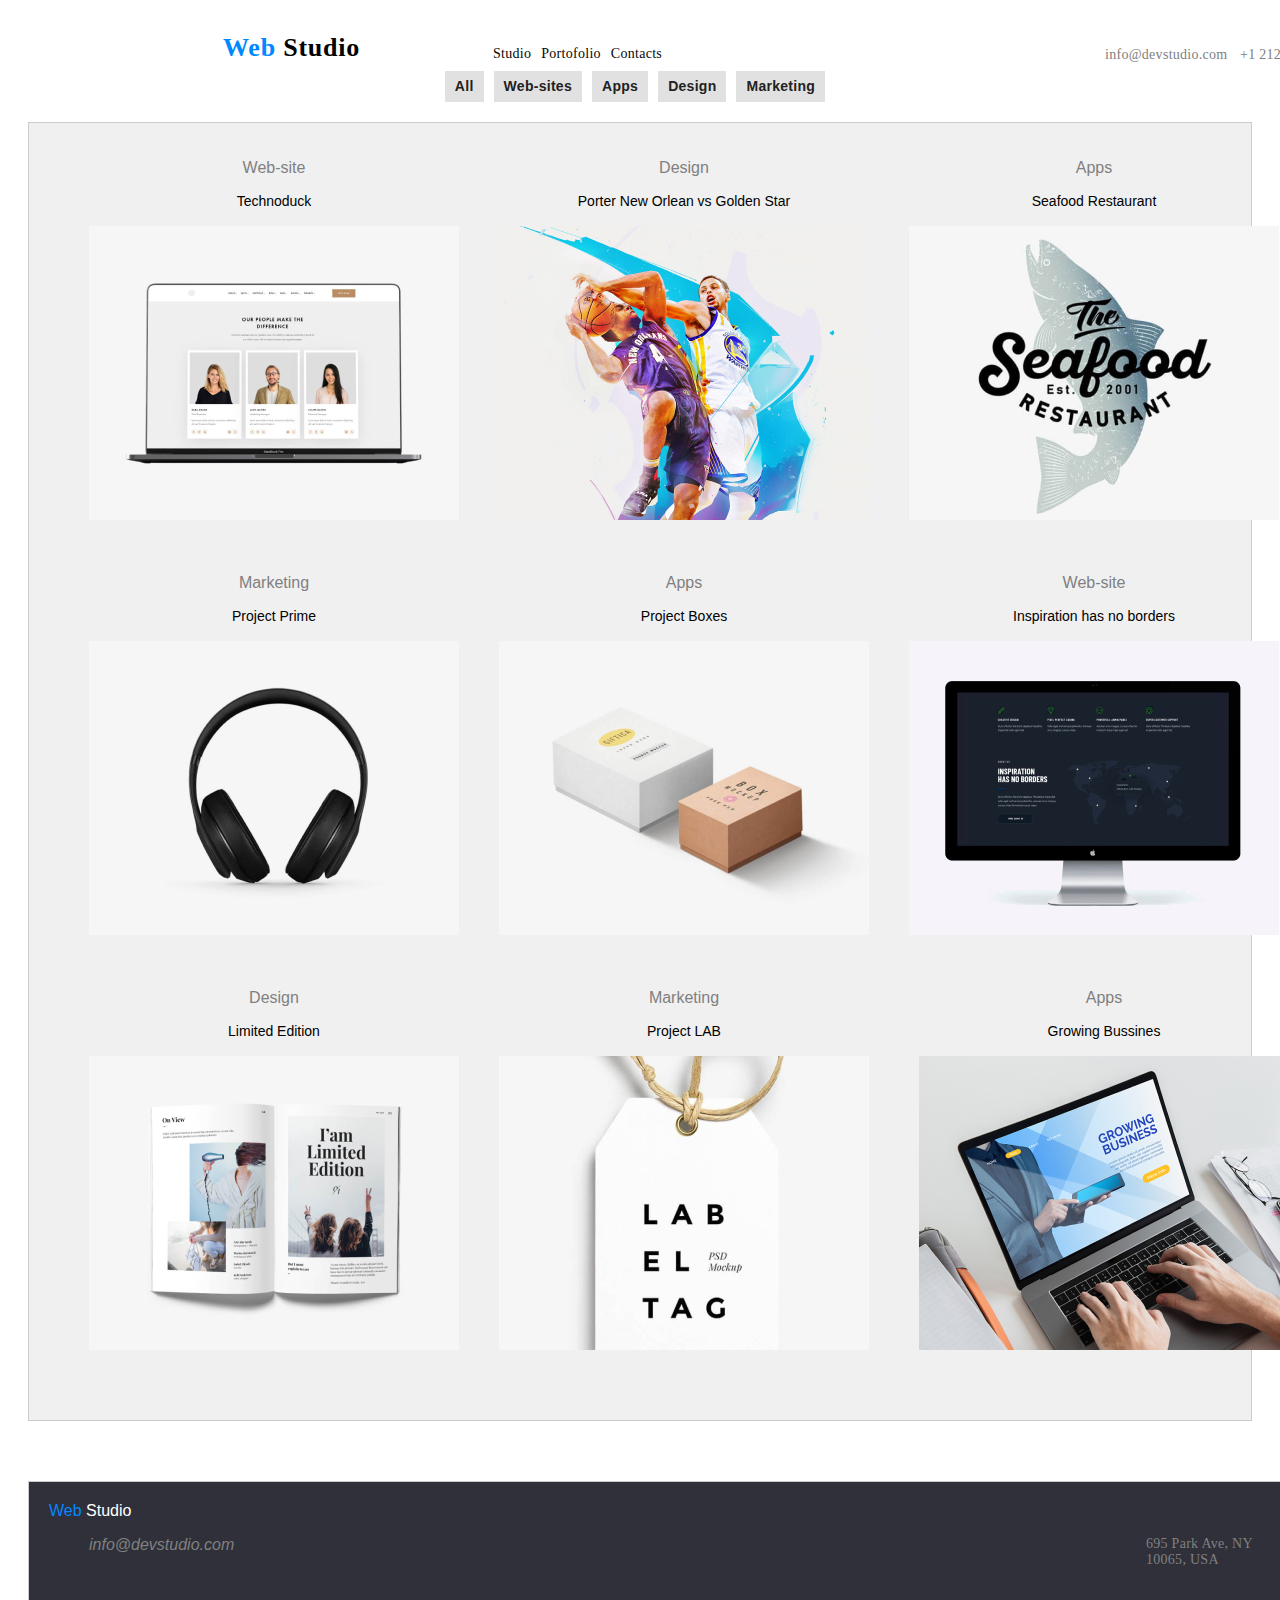
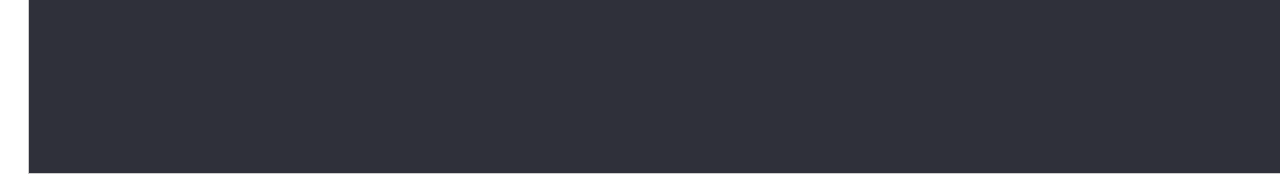
==== portofolio.html @ a2513879 "commit" ====
<!DOCTYPE html>
<html lang="en">
  <head>
    <meta charset="UTF-8" />
    <meta name="viewport" content="width=device-width, initial-scale=1.0" />
    <title>WebStudio</title>
    <link rel="stylesheet" href="css/modern-normalize.min.css" />
    <link rel="stylesheet" href="css/styles.css" />
  </head>

  <body>
    <header>
      <div class="webstudio">
        <a
          href="index.html"
          style="color: rgb(0, 136, 255); text-decoration: none">
          Web
        </a>
        <a href="index.html" style="color: black; text-decoration: none"
          >Studio</a
        >
      </div>

      <ul class="menu">
        <li><a href="index.html">Studio</a></li>
        <li><a href="portofolio.html">Portofolio</a></li>
        <li><a href="#">Contacts</a></li>
      </ul>

      <ul class="contact-list">
        <li><a href="mailto:info@devstudio.com">info@devstudio.com</a></li>
        <li><a href="tel:+1/212-772-4150">+1 212-772-4150</a></li>
      </ul>
    </header>

    <main>
      <div class="filter-buttons">
        <button onclick="filterItems('all')">All</button>
        <button onclick="filterItems('websites')">Web-sites</button>
        <button onclick="filterItems('apps')">Apps</button>
        <button onclick="filterItems('design')">Design</button>
        <button onclick="filterItems('marketing')">Marketing</button>
      </div>

      <section>
        <ul id="portofoliolist">
          <li data-category="websites">
            Web-site
            <p>Technoduck</p>
            <img src="images/img1.jpg" alt="websites" />
          </li>

          <li data-category="design">
            Design
            <p>Porter New Orlean vs Golden Star</p>
            <img src="images/img2.jpg" alt="Design" />
          </li>

          <li data-category="apps">
            Apps
            <p>Seafood Restaurant</p>
            <img src="images/img3.jpg" alt="Apps" />
          </li>

          <li data-category="marketing">
            Marketing
            <p>Project Prime</p>
            <img src="images/img4.jpg" />
          </li>

          <li data-category="apps">
            Apps
            <p>Project Boxes</p>
            <img src="images/img5.jpg" alt="Apps" />
          </li>

          <li data-category="websites">
            Web-site
            <p>Inspiration has no borders</p>
            <img src="images/img6.jpg" alt="websites" />
          </li>

          <li data-category="design">
            Design
            <p>Limited Edition</p>
            <img src="images/img7.jpg" alt="design" />
          </li>

          <li data-category="Marketing">
            Marketing
            <p>Project LAB</p>
            <img src="images/img8.jpg" alt="marketing" />
          </li>

          <li data-category="apps">
            Apps
            <p>Growing Bussines</p>
            <img src="images/img9.jpg" alt="apps" />
          </li>
        </ul>
      </section>
    </main>

    <footer>
      <section class="box-bottom">
        <div>
          <a
            href="index.html"
            style="color: rgb(0, 136, 255); text-decoration: none">
            Web
          </a>
          <a
            href="index.html"
            style="color: rgb(255, 255, 255); text-decoration: none">
            Studio
          </a>
          <address>
            <ul class="contact-list">
              <li>
                <a
                  href="https://www.google.com/search?q=695+Park+Ave%2C+NY+10065%2C+USA&oq=695+Park+Ave%2C+NY+10065%2C+USA&aqs=chrome..69i57j0i22i30.980j0j7&sourceid=chrome&ie=UTF-8">
                  695 Park Ave, NY 10065, USA
                </a>
              </li>
              <li>
                <a href="mailto:info@devstudio.com">info@devstudio.com</a>
              </li>
              <li>
                <a href="tel:+1 212-772-4150">+1 212-772-4150</a>
              </li>
            </ul>
          </address>
        </div>
      </section>
    </footer>
  </body>
</html>
---- css/styles.css ----
.webstudio {
  font-family: "Raleway", sans-serif;
  font-weight: 700;
  font-family: "Raleway";
  font-style: normal;
  font-weight: 700;
  font-size: 26px;
  line-height: 31px;
  position: absolute;
  width: 145px;
  height: 31px;
  left: 215px;
  top: 24px;
  letter-spacing: 0.03em;
}
ul {
  list-style: none;
}

ul li {
  display: inline-block;
  margin-right: 20px;
}

ul li:last-child {
  margin-right: 0;
}

ul li h4 {
  font-size: 18px;
  font-weight: bold;
}

ul li p {
  font-size: 14px;
  line-height: 1.5;
}
@import url("https://fonts.googleapis.com/css2?family=Raleway:wght@700&family=Roboto:wght@400;500;700;900&display=swap");
body {
  font-family: "Roboto", sans-serif;
  display: flex;
  flex-direction: column;
}
main {
  display: flex;
  flex-direction: column;
}
.menu {
  font-family: "Roboto", sans-serif;
}
.nav-links a,
.nav-links a:hover,
.nav-links a:focus {
  text-decoration: none;
}
.menu li:hover {
  color: #2196f3;
}

.menu li:hover a {
  color: rgb(0, 136, 255);
}
.menu a,
.menu a:hover,
.menu a:focus {
  color: #080808;
  text-decoration: none;
}

.studio-link:hover {
  color: rgb(0, 98, 255);
  text-decoration: none;
}

.studio-link:hover {
  color: black;
}
.menu {
  position: absolute;
  width: 42px;
  height: 16px;
  left: 453px;
  top: 32px;
  font-family: "Roboto";
  font-style: normal;
  font-weight: 500;
  font-size: 14px;
  line-height: 16px;
  letter-spacing: 0.02em;
  color: #212121;
}
.menu {
  display: flex;
  list-style: none;
  align-items: center;
}

.menu li {
  margin-right: 10px;
}

.menu li:last-child {
  margin-right: 0;
}
.contact-list {
  display: flex;
  list-style: none;
  align-items: center;
}

.contact-list li {
  margin-right: 10px;
}

.contact-list li:last-child {
  margin-right: 0;
}

/* info@devstudio.com */
.contact-list li:first-child {
  position: absolute;
  width: 135px;
  height: 16px;
  left: 1097px;
  font-family: "Roboto";
  font-style: normal;
  font-weight: 500;
  font-size: 14px;
  line-height: 16px;
  letter-spacing: 0.02em;
  color: #2196f3;
}

/* +1 212-772-4150 */
.contact-list li:last-child {
  position: absolute;
  width: 113px;
  height: 16px;
  left: 1232px;
  font-family: "Roboto";
  font-style: normal;
  font-weight: 500;
  font-size: 14px;
  line-height: 16px;
  letter-spacing: 0.02em;
  color: #757575;
}

a[rel="webstudio"]::before {
  content: "web";
  color: blue;
}

a[rel="webstudio"]::after {
  content: "studio";
  color: black;
}

ul {
  list-style-type: none;
}
.nav-links a {
  font-weight: 500;
  font-size: 14;
  line-height: 1.88;
  letter-spacing: 0.02em;
  text-decoration: none;
  color: #212121;
}
.header-adress a {
  font-weight: 500;
  font-size: 14;
  line-height: 1.88;
  letter-spacing: 0.02em;
  text-decoration: none;
  color: #757575;
}
.nav-links a:hover,
.nav-links a:focus,
.header-adress a:hover,
.header-adress a:focus {
  color: #080808;
}
.webstudio {
  position: relative;
  z-index: 2;
}
.webstudio li a:hover {
  color: rgb(0, 136, 255);
  text-decoration: none;
}
.contact-list li a {
  color: gray;
  text-decoration: none;
}
.contact-list {
  position: relative;
  z-index: 2;
}
.contact-list li a:hover {
  color: rgba(33, 150, 243, 1);
}
.feature-list {
  display: flex;
  flex-direction: row;
}

.feature-list li {
  flex: 1;
}
.images-list {
  display: flex;
  flex-direction: row;
}

.images-list li {
  flex: 1;
}
.images-list {
  position: relative;
}

.images-list h2 {
  position: absolute;
  top: 0;
  left: 0;
  width: 100%;
  text-align: center;
  margin-top: -50px;
}

.images-list li {
  display: inline-block;
  margin: 10px;
}
.designers-list {
  display: flex;
  flex-direction: row;
  justify-content: flex-start;
  align-items: center;
}

.designers-list li {
  display: flex;
  flex-direction: column;
  align-items: center;
  margin: 10px;
  text-align: center;
}
.designers-list h2 {
  position: absolute;
  text-align: center;
  width: 90%;
  top: 1080px;
}
.designers-list img {
  width: 200px;
  height: 200px;
}
.designers-list h4,
.designers-list p {
  margin-top: 10px;
}

.filter-buttons button {
  font-family: "Roboto", sans-serif;
  font-weight: 700;
  font-size: 14px;
  line-height: 1.5;
  letter-spacing: 0.02em;
  text-decoration: none;
  display: inline-block;
  color: #212121;
  background-color: rgb(225, 225, 225);
  border: none;
  cursor: pointer;
  margin-right: 10px;
  padding: 5px 10px;
  z-index: 2;
}

.filter-buttons button:hover,
.filter-buttons button:focus {
  color: rgb(255, 255, 255);
  background-color: rgb(0, 136, 255);
}
#portofoliolist li[data-category] {
  color: gray;
}
#portofoliolist li[data-category] p {
  color: initial;
}
.box-top {
  display: flex;
  justify-content: center;
  align-items: center;
  flex-direction: column;
  position: absolute;
  width: 1600px;
  height: 300px;
  left: 0px;
  top: px;
  background-color: #2f303a;
}

section ul {
  display: flex;
  flex-direction: column;
}

section ul li {
  margin-bottom: 20px;
}

section h4 {
  margin-top: 350px;
  z-index: 2;
}

section ul li img {
  position: relative;
  margin-bottom: 10px;
}

section h1 {
  position: absolute;
  top: 50%;
  left: 50%;
  transform: translate(-50%, -50%);
  z-index: 2;
  color: #ffffff;
}
section {
  margin-top: 200px;
  display: block;
  margin: 20px;
  padding: 20px;
  background-color: #f0f0f0;
  border: 1px solid #ccc;
}

section button {
  position: absolute;
  top: 70%;
  left: 50%;
  transform: translate(-50%, -50%);
  z-index: 2;
  color: #ffffff;
  background-color: #2196f3;
}

.filter-buttons {
  display: flex;
  justify-content: center;
  align-items: center;
}

#portofoliolist {
  display: grid;
  grid-template-columns: repeat(3, 1fr);
  gap: 20px;
}

#portofoliolist li {
  text-align: center;
}

footer {
  position: relative;
}

.web-footer {
  font-family: "Raleway", sans-serif;
  font-weight: 700;
  font-style: normal;
  font-weight: 700;
  font-size: 26px;
  line-height: 31px;

  letter-spacing: 0.03em;
}

section.box-bottom {
  position: absolute;
  width: 1600px;
  height: 251px;
  left: 0px;
  top: 20px;
  background-color: #2f303a;
}

.efective-adress {
  font-weight: 400;
  font-size: 14;
  line-height: 1.88;
  letter-spacing: 0.03em;
  text-decoration: none;
  color: #ffffff;
}
.box-bottom {
  display: flex;
  justify-content: flex-start;
}

.box-bottom {
  text-align: left;
}
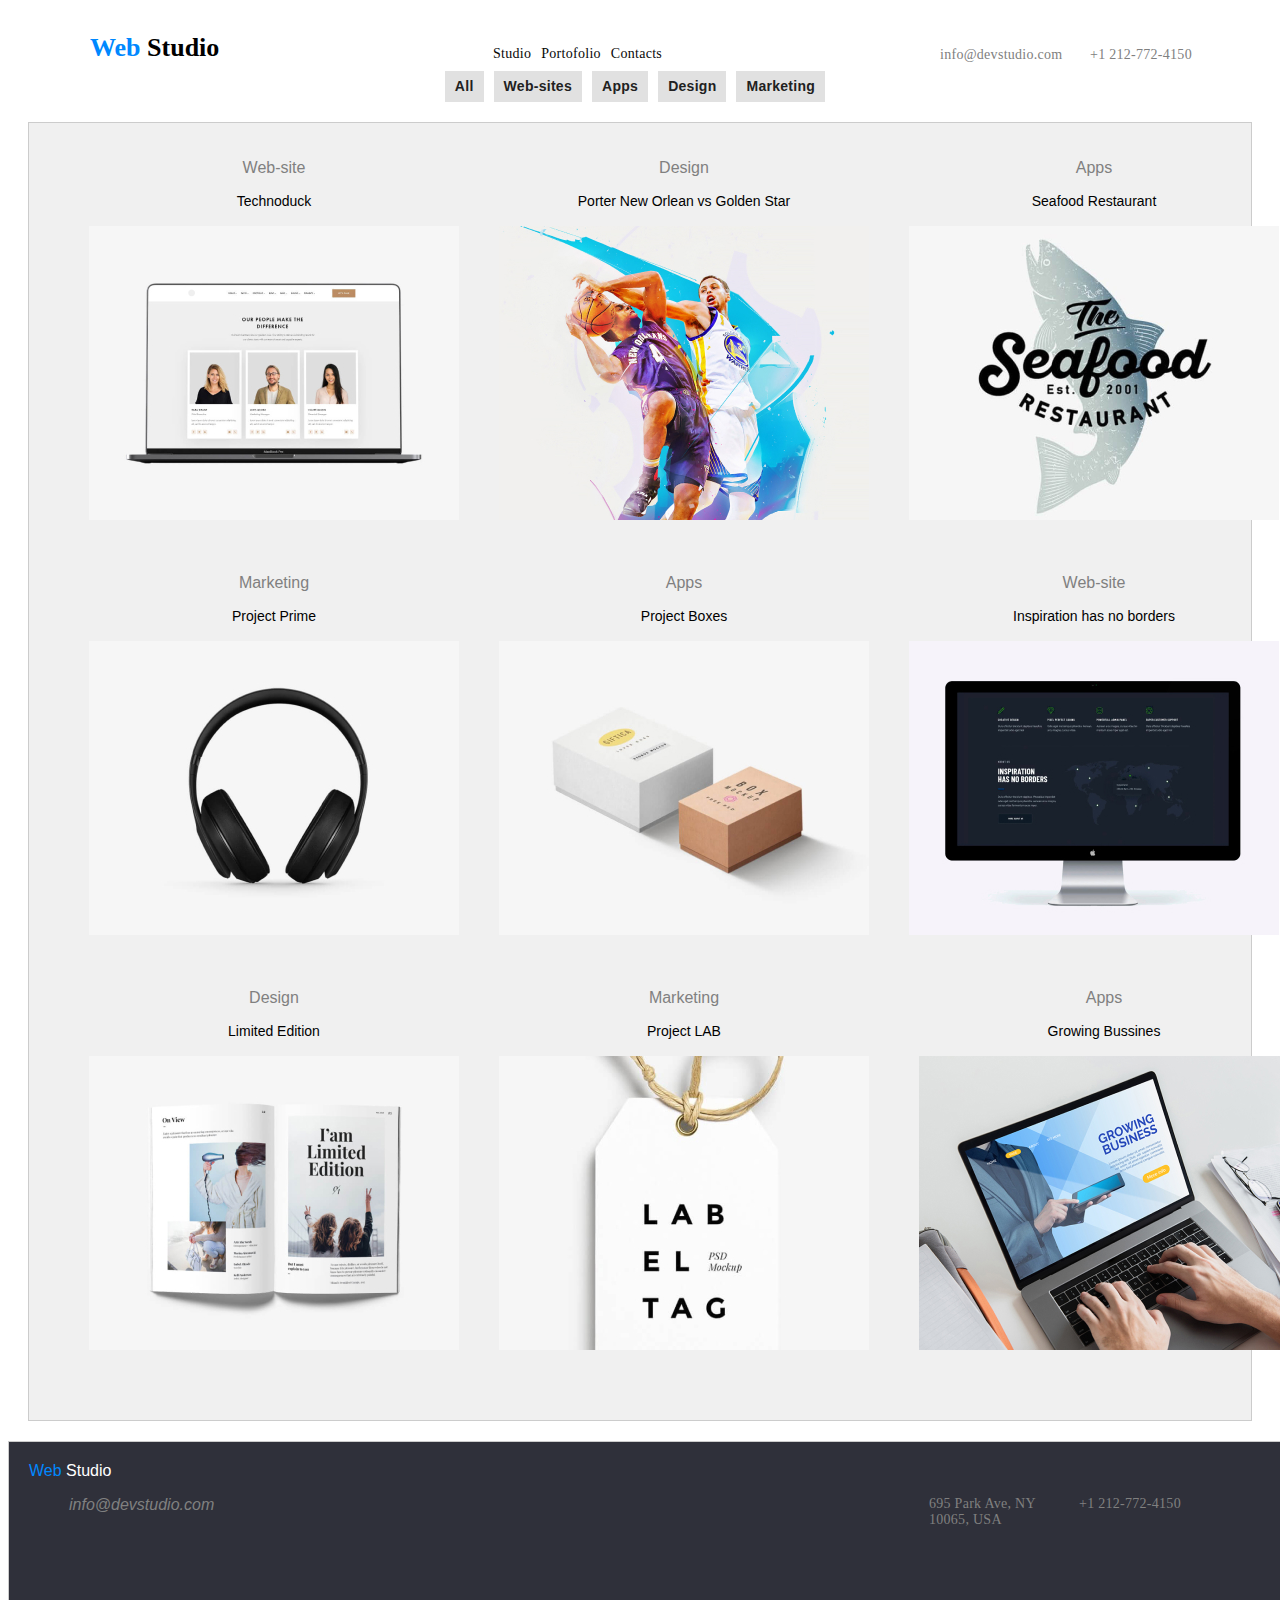
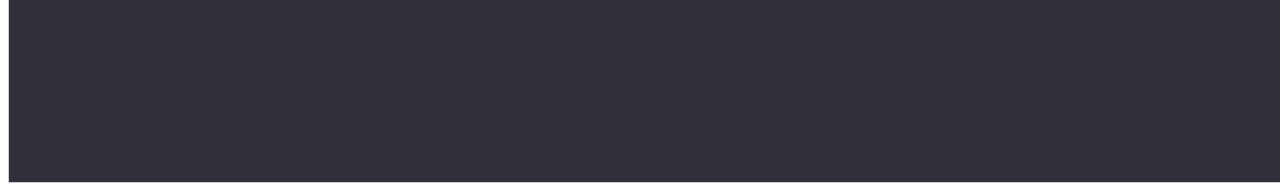
==== commit 12a2ad0d: "commit" ====
--- a/portofolio.html
+++ b/portofolio.html
@@ -10,27 +10,29 @@
 
   <body>
     <header>
-      <div class="webstudio">
-        <a
-          href="index.html"
-          style="color: rgb(0, 136, 255); text-decoration: none">
-          Web
-        </a>
-        <a href="index.html" style="color: black; text-decoration: none"
-          >Studio</a
-        >
+      <div class="container">
+        <div class="webstudio">
+          <a
+            href="index.html"
+            style="color: rgb(0, 136, 255); text-decoration: none">
+            Web
+          </a>
+          <a href="index.html" style="color: black; text-decoration: none"
+            >Studio</a
+          >
+        </div>
+
+        <ul class="menu">
+          <li><a href="index.html">Studio</a></li>
+          <li><a href="portofolio.html">Portofolio</a></li>
+          <li><a href="#">Contacts</a></li>
+        </ul>
+
+        <ul class="contact-list">
+          <li><a href="mailto:info@devstudio.com">info@devstudio.com</a></li>
+          <li><a href="tel:+1/212-772-4150">+1 212-772-4150</a></li>
+        </ul>
       </div>
-
-      <ul class="menu">
-        <li><a href="index.html">Studio</a></li>
-        <li><a href="portofolio.html">Portofolio</a></li>
-        <li><a href="#">Contacts</a></li>
-      </ul>
-
-      <ul class="contact-list">
-        <li><a href="mailto:info@devstudio.com">info@devstudio.com</a></li>
-        <li><a href="tel:+1/212-772-4150">+1 212-772-4150</a></li>
-      </ul>
     </header>
 
     <main>
--- a/css/styles.css
+++ b/css/styles.css
@@ -1,3 +1,9 @@
+.container {
+  display: flex;
+  flex-direction: column;
+  width: 1200px;
+  margin: 0 auto;
+}
 .webstudio {
   font-family: "Raleway", sans-serif;
   font-weight: 700;
@@ -9,9 +15,9 @@
   position: absolute;
   width: 145px;
   height: 31px;
-  left: 215px;
+  left: 50px;
   top: 24px;
-  letter-spacing: 0.03em;
+  letter-spacing: 0em;
 }
 ul {
   list-style: none;
@@ -121,7 +127,7 @@
   position: absolute;
   width: 135px;
   height: 16px;
-  left: 1097px;
+  left: 900px;
   font-family: "Roboto";
   font-style: normal;
   font-weight: 500;
@@ -136,7 +142,7 @@
   position: absolute;
   width: 113px;
   height: 16px;
-  left: 1232px;
+  left: 1050px;
   font-family: "Roboto";
   font-style: normal;
   font-weight: 500;
@@ -200,17 +206,65 @@
 .contact-list li a:hover {
   color: rgba(33, 150, 243, 1);
 }
+
+/*section1*/
+#mySection .container {
+  max-width: 1200px;
+  margin: 0 auto;
+  background-color: transparent;
+}
+#mySection {
+  background-color: transparent;
+  border: none;
+  padding: 0;
+  margin: 0;
+}
+
+/*section2*/
+#myImages.container {
+  display: flex;
+  justify-content: center;
+  align-items: center;
+  flex-direction: column;
+  max-width: 1200px;
+  margin: 0 auto;
+  background-color: transparent;
+}
+
+#whatWeDo .container {
+  max-width: 1200px;
+  margin: 0 auto;
+}
+#myImages {
+  display: flex;
+  align-items: center;
+  background-color: transparent;
+  border: none;
+  padding: 0;
+  margin: 0;
+}
+
+#myDesigners.container {
+  max-width: 1200px;
+  margin: 0 auto;
+}
+
 .feature-list {
   display: flex;
   flex-direction: row;
+  width: 1200px;
 }
 
 .feature-list li {
   flex: 1;
 }
+.feature-list li p {
+  margin-bottom: 10px;
+}
 .images-list {
   display: flex;
   flex-direction: row;
+  margin: 0;
 }
 
 .images-list li {
@@ -222,11 +276,19 @@
 
 .images-list h2 {
   position: absolute;
-  top: 0;
-  left: 0;
-  width: 100%;
+  top: 140%;
+  left: 50%;
+  transform: translate(-50%, -50%);
   text-align: center;
-  margin-top: -50px;
+  margin: 50px 0 0;
+  padding: 0;
+}
+
+#myImages h2,
+#myDesigners h2 {
+  display: flex;
+  justify-content: center;
+  margin-top: -500px;
 }
 
 .images-list li {
@@ -234,24 +296,27 @@
   margin: 10px;
 }
 .designers-list {
-  display: flex;
   flex-direction: row;
-  justify-content: flex-start;
-  align-items: center;
+  display: flex;
+  justify-content: center;
+  align-items: center;
+  flex-wrap: wrap;
 }
 
 .designers-list li {
-  display: flex;
-  flex-direction: column;
-  align-items: center;
-  margin: 10px;
+  flex: 0 0 200px;
   text-align: center;
-}
+  margin: 20px;
+}
+
 .designers-list h2 {
   position: absolute;
+  top: 200%;
+  left: 50%;
+  transform: translate(-50%, -50%);
   text-align: center;
-  width: 90%;
-  top: 1080px;
+  margin: 50px 0 0;
+  padding: 0;
 }
 .designers-list img {
   width: 200px;
@@ -260,6 +325,14 @@
 .designers-list h4,
 .designers-list p {
   margin-top: 10px;
+}
+
+#mySection {
+  margin-bottom: 100px;
+}
+
+#myImages {
+  margin-bottom: 100px;
 }
 
 .filter-buttons button {
@@ -296,8 +369,9 @@
   align-items: center;
   flex-direction: column;
   position: absolute;
-  width: 1600px;
+  width: 1400px;
   height: 300px;
+  margin: 0;
   left: 0px;
   top: px;
   background-color: #2f303a;
@@ -367,6 +441,7 @@
 
 footer {
   position: relative;
+  width: 100%;
 }
 
 .web-footer {
@@ -381,9 +456,10 @@
 }
 
 section.box-bottom {
-  position: absolute;
-  width: 1600px;
-  height: 251px;
+  display: flex;
+  width: 1400px;
+  height: 300px;
+  margin: 0;
   left: 0px;
   top: 20px;
   background-color: #2f303a;
@@ -397,11 +473,21 @@
   text-decoration: none;
   color: #ffffff;
 }
+address {
+  text-align: left;
+}
+
 .box-bottom {
   display: flex;
-  justify-content: flex-start;
-}
-
-.box-bottom {
-  text-align: left;
-}
+  justify-content: left;
+}
+
+footer .contact-list {
+  display: flex;
+  flex-direction: column;
+  align-items: flex-start;
+}
+
+footer .contact-list li {
+  margin-bottom: 10px;
+}
